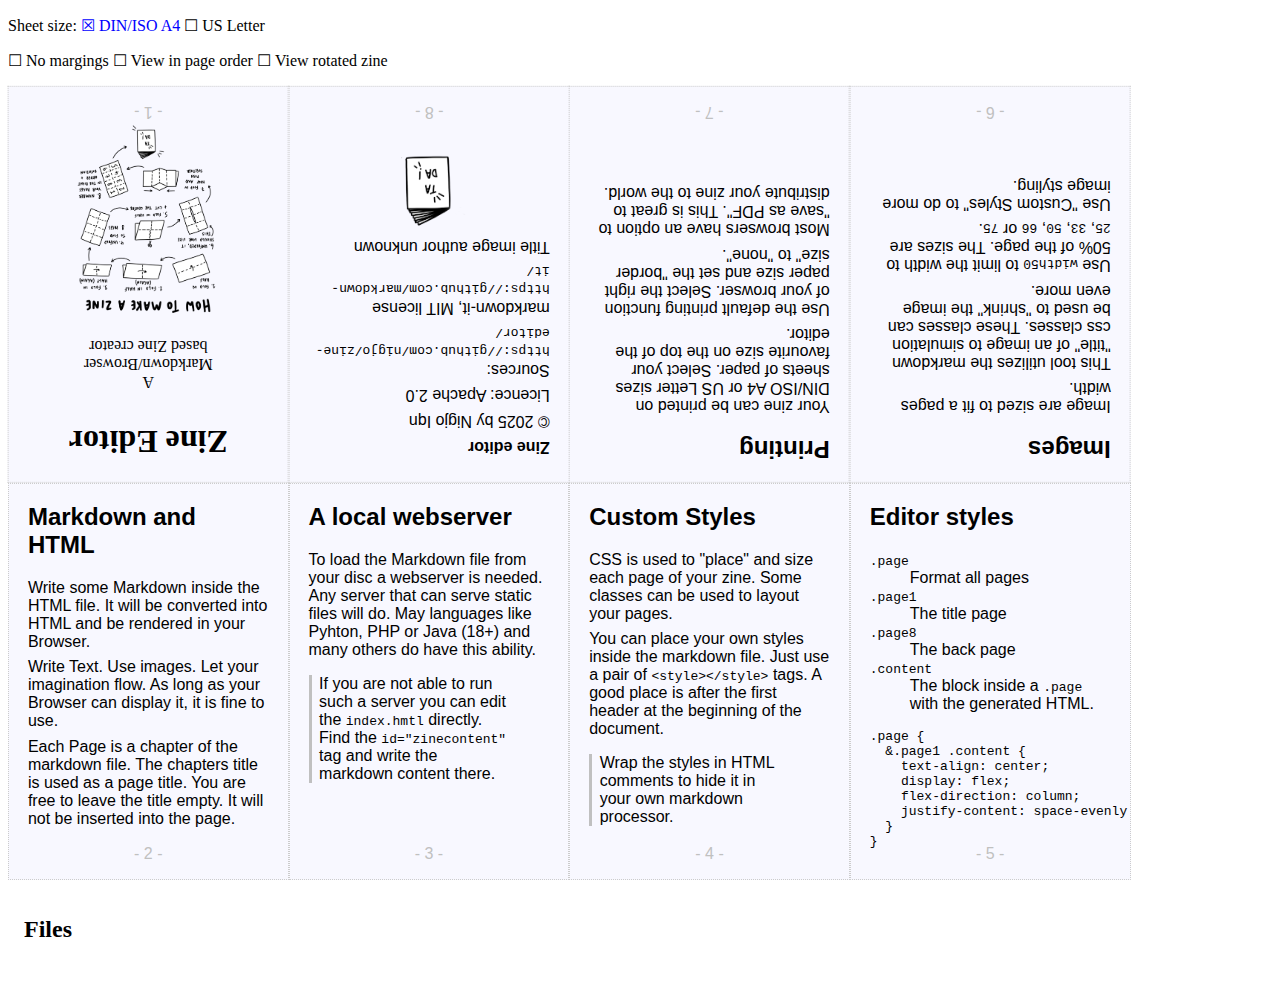
==== index.html @ c8335e8b "A new Zine and its files can be added via drag&drop" ====
<!DOCTYPE html>
<html>
  <head>
    <title>Zine Editor</title>
    <meta charset="UTF-8">
    <meta name="viewport" content="width=device-width, initial-scale=1.0">
    <link rel="icon" href="./favicon.png" sizes="96x96" type="image/png">
    <link rel="stylesheet" href="zine.css" >
    <script src="./markdown-it.min.js"></script>
    <script src="./markdown-it-deflist.min.js"></script>
    <script src="./zine.js"></script>
  </head>
  <body>
    <input class="noprint noview" id="sizeA4" type="radio" name="sheetsize" value="A4" checked>
    <input class="noprint noview" id="sizeLetter" type="radio" name="sheetsize" value="Letter">
    <input class="noprint noview" id="rotate" type="checkbox" name="rotate">
    <input class="noprint noview" id="ordered" type="checkbox" name="ordered">
    <input class="noprint noview" id="borderless" type="checkbox" name="borderless">
    <div class="noprint">
      <p>Sheet size:
        <label class="selector" for="sizeA4">DIN/ISO A4</label>
        <label class="selector" for="sizeLetter">US Letter</label>
      </p>
      <p>
        <label class="selector" for="borderless">No margings</label>
        <label class="selector" for="ordered">View in page order</label>
        <label class="selector" for="rotate">View rotated zine</label>
      </p>
    </div>
    <div id="zine">
      <!-- if do not have a local webserver available, write your
           markdown between the <object>HERE</object> tags -->
      <object id="zinecontent" data="zine.content.md"></object>
    </div>
    <div id="files" class="noprint">
      <h2>Files</h2>
      <div class="filelist"></div>
    </div>
    <template id="pagebase">
      <div class="page">
        <div class="content">
        </div>
        <div class="footer">
          <p class="pagenum">page 1</p>
        </div>
      </div>
    </template>
  </body>
</html>
---- zine.css ----
/* 
    Created on : Feb 11, 2025, 8:22:05 PM
    Author     : nigjo
*/
#sizeA4:checked~#zine{
  --page-width:210mm;
  --page-height:297mm;
}
#sizeLetter:checked~#zine{
  --page-width:8.5in;
  --page-height:11in;
}
#zine{
  position:relative;
  width:var(--page-height);
  height:var(--page-width);
  box-sizing:content-box;
}
object#zinecontent{
  width: 100%;
  height:calc(100% - 1mm);
  box-sizing: border-box;
  margin:0px;
  padding:0px;
  background-color:yellow;
  border:none;
}
.noview{
  display:none;
}
.selector{
  &:before{
    content:'\2610\00A0';
  }
  &:hover{
    cursor:pointer;
  }
}
#sizeA4:checked~div .selector[for=sizeA4]{
  color:blue;
  &:before{
    content:'\2612\00A0';
  }
}
#sizeLetter:checked~div .selector[for=sizeLetter]{
  color:blue;
  &:before{
    content:'\2612\00A0';
  }
}
#rotate:checked~div .selector[for=rotate]{
  color:blue;
  &:before{
    content:'\2612\00A0';
  }
}
#borderless:checked~div .selector[for=borderless]{
  color:blue;
  &:before{
    content:'\2612\00A0';
  }
}
#ordered:checked~div{
  .selector[for=ordered]{
    color:blue;
    &:before{
      content:'\2612\00A0';
    }
  }
  .selector[for=rotate]{
    pointer-events: none;
    color:gray;
  }
}
.page{
  --border:5mm;
  border:1px dotted #CCCCCC;
  background-color:ghostwhite;
  height:calc(var(--page-width) / 2);
  width:calc(var(--page-height) / 4);
  justify-content:space-around;
  position:absolute;
  box-sizing:border-box;
  padding:var(--border);
  overflow:hidden;
  .content{
    height: 100%;
    p{
      margin:2mm 0px;
    }
  }
  .footer{
    position: absolute;
    color:silver;
    bottom:0cm;
    text-align: center;
    width:calc(100% - 2 * var(--border));
  }
  *:first-child{
    margin-top:0px;
  }
  img{
    max-width: 100%;
    max-height: calc(var(--page-width) / 2);
  }
}
#borderless:checked~#zine .page{
  --border:0mm;
}

img.width25{
  max-width:25%;
}
img.width33{
  max-width:33%;
}
img.width50{
  max-width:50%;
}
img.width66{
  max-width:66%;
}
img.width75{
  max-width:75%;
}
img.width200{
  max-width:200%;
}
img.heightOrg{
  max-height:initial;
}
img.height25{
  max-height:calc(var(--page-width) / 2 * .25);
}
img.height33{
  max-height:calc(var(--page-width) / 2 * .33);
}
img.height50{
  max-height:calc(var(--page-width) / 2 * .50);
}
img.height66{
  max-height:calc(var(--page-width) / 2 * .66);
}
img.height75{
  max-height:calc(var(--page-width) / 2 * .75);
}
p:has(img.fullSize) {
  img{
    object-fit: cover;
    height: calc(var(--page-width) / 2 - 2 * var(--border));
    width:calc(var(--page-height) / 4 - 2 * var(--border));
  }
  position:absolute !important;
  top:var(--border);
  left:var(--border);
  z-index:2;
}


.page1,.page8,.page7,.page6{
  top:0cm;
  transform:rotate(180deg);
}
.page2,.page3,.page4,.page5{
  top:calc(var(--page-width) / 2);
}

.page1,.page2{
  left:0cm;
}
.page3,.page8{
  left:calc(var(--page-height) / 4 * 1);
}
.page4,.page7{
  left:calc(var(--page-height) / 4 * 2);
}
.page5,.page6{
  left:calc(var(--page-height) / 4 * 3);
}

#files{
  padding:1em;
  box-sizing: border-box;
  .filelist{
    display:flex;
    flex-direction: row;
    flex-wrap: wrap;
    justify-content:flex-start;
    figure{
      border:1px solid black;
      width:10em;
      min-height:10em;
      margin: 1em;
      button{
        border:none;
        font-size: 1.5em;
      }
      *{
        max-width:100%;
      }
    }
    figcaption{
      font-family: monospace;
      font-size: .8em;
    }
  }
}

body.dragging {
  overflow: hidden;
  * {pointer-events: none;}
  #files {
    pointer-events: all;
    position:fixed;
    overflow: auto;
    z-index: 100;
    top:0px;left:0px;
    width:100%;height:100%;
    background-color:rgba(255,255,255,.9);
    *{

    }
  }
}

@media screen{
  #rotate:checked~#zine{
    transform:rotate(180deg);
    transform-origin:center;
  }
  #ordered:checked~#zine{
    transform:none;
    width:calc(var(--page-height) + 2em + 1px);
    #zinecontent{
      display:flex;
      flex-direction: row;
      flex-wrap: wrap;
      .page{
        position:relative;
        top:initial;
        left:initial;
        transform:none;
        min-width:calc(var(--page-height) / 4);
        margin-bottom:1em;
      }
      .page1{
        margin-left:calc(var(--page-height) / 4);
      }
      .page1,.page3,.page5,.page7{
        margin-right:1em;
      }
    }
    height: initial;
  }
}

@media print{
  body{margin:0mm;padding:0mm;box-sizing:border-box;};
  .page{
    background-color: initial;
    border:none;
  }
  .pagenum,.noprint{
    display:none;
  }
}
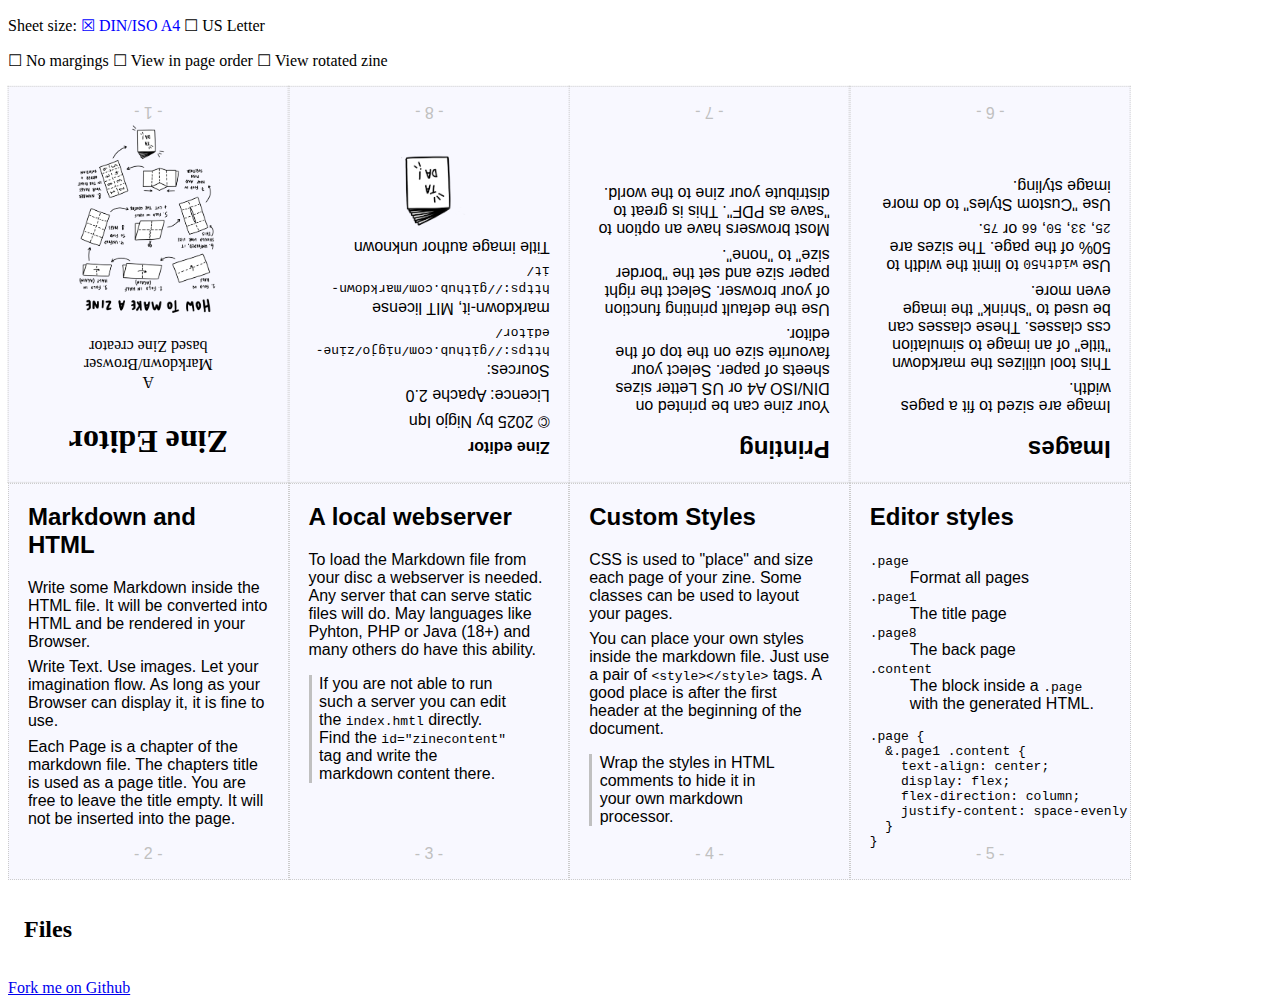
==== commit 6d6a1046: "added: github link in footer" ====
--- a/index.html
+++ b/index.html
@@ -45,5 +45,8 @@
         </div>
       </div>
     </template>
+    <footer class="noprint">
+      <a href="https://github.com/nigjo/zine-editor/">Fork me on Github</a>
+    </footer>
   </body>
 </html>
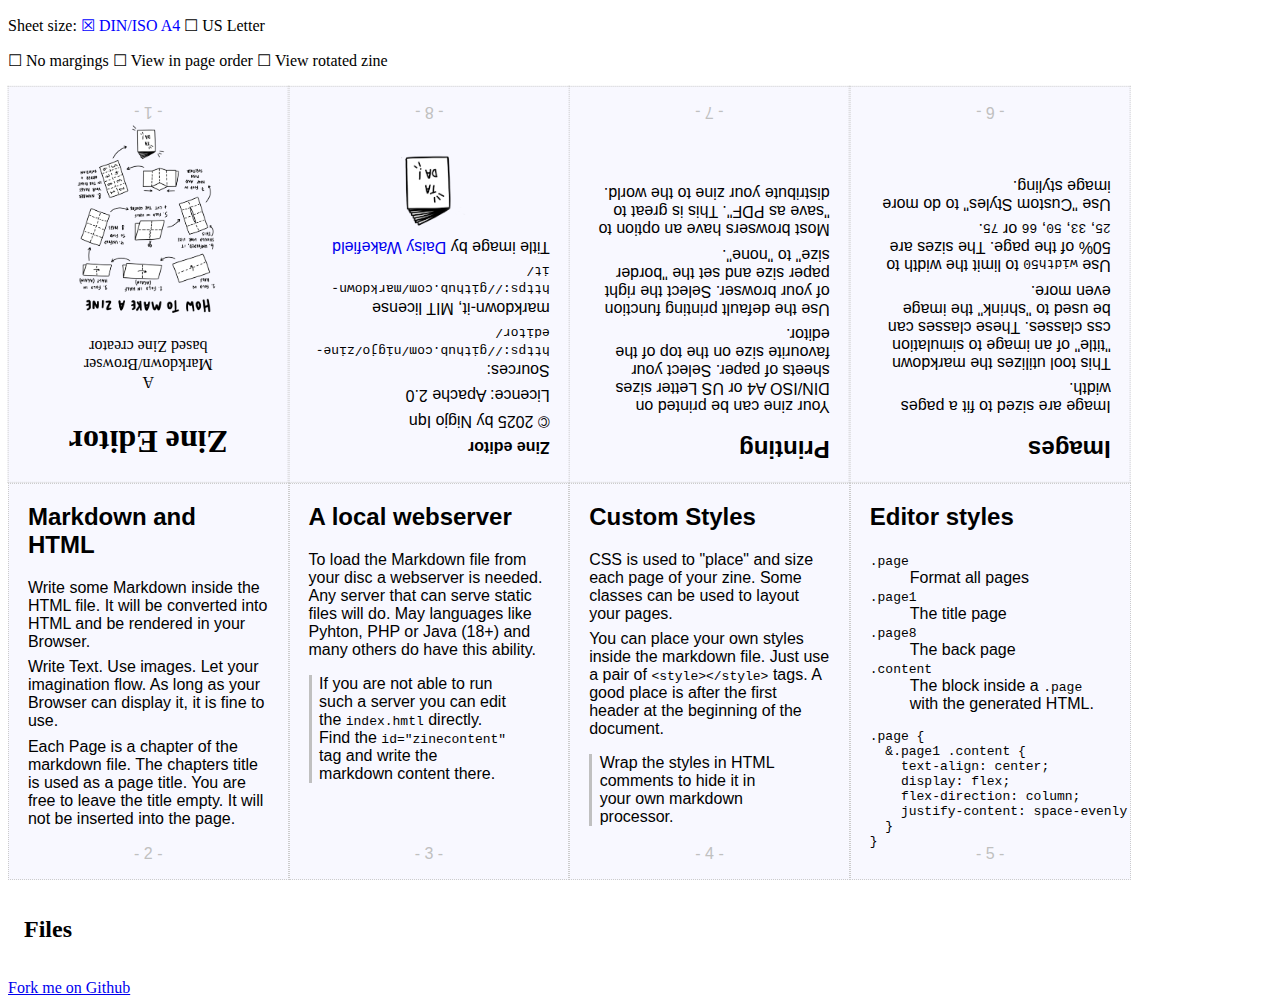
==== commit fce83ea4: "moved "sample zine: userguide" to "userguide" subdir moved page resources to "res" folder" ====
--- a/index.html
+++ b/index.html
@@ -5,10 +5,10 @@
     <meta charset="UTF-8">
     <meta name="viewport" content="width=device-width, initial-scale=1.0">
     <link rel="icon" href="./favicon.png" sizes="96x96" type="image/png">
-    <link rel="stylesheet" href="zine.css" >
-    <script src="./markdown-it.min.js"></script>
-    <script src="./markdown-it-deflist.min.js"></script>
-    <script src="./zine.js"></script>
+    <link rel="stylesheet" href="res/zine.css" >
+    <script src="res/markdown-it.min.js"></script>
+    <script src="res/markdown-it-deflist.min.js"></script>
+    <script src="res/zine.js"></script>
   </head>
   <body>
     <input class="noprint noview" id="sizeA4" type="radio" name="sheetsize" value="A4" checked>
@@ -30,7 +30,8 @@
     <div id="zine">
       <!-- if do not have a local webserver available, write your
            markdown between the <object>HERE</object> tags -->
-      <object id="zinecontent" data="zine.content.md"></object>
+      <object id="zinecontent" data-basedir="userguide"
+              data="userguide/zine.content.md"></object>
     </div>
     <div id="files" class="noprint">
       <h2>Files</h2>
--- a/res/zine.css
+++ b/res/zine.css
@@ -0,0 +1,266 @@
+/* 
+    Created on : Feb 11, 2025, 8:22:05 PM
+    Author     : nigjo
+*/
+#sizeA4:checked~#zine{
+  --page-width:210mm;
+  --page-height:297mm;
+}
+#sizeLetter:checked~#zine{
+  --page-width:8.5in;
+  --page-height:11in;
+}
+#zine{
+  position:relative;
+  width:var(--page-height);
+  height:var(--page-width);
+  box-sizing:content-box;
+}
+object#zinecontent{
+  width: 100%;
+  height:calc(100% - 1mm);
+  box-sizing: border-box;
+  margin:0px;
+  padding:0px;
+  background-color:yellow;
+  border:none;
+}
+.noview{
+  display:none;
+}
+.selector{
+  &:before{
+    content:'\2610\00A0';
+  }
+  &:hover{
+    cursor:pointer;
+  }
+}
+#sizeA4:checked~div .selector[for=sizeA4]{
+  color:blue;
+  &:before{
+    content:'\2612\00A0';
+  }
+}
+#sizeLetter:checked~div .selector[for=sizeLetter]{
+  color:blue;
+  &:before{
+    content:'\2612\00A0';
+  }
+}
+#rotate:checked~div .selector[for=rotate]{
+  color:blue;
+  &:before{
+    content:'\2612\00A0';
+  }
+}
+#borderless:checked~div .selector[for=borderless]{
+  color:blue;
+  &:before{
+    content:'\2612\00A0';
+  }
+}
+#ordered:checked~div{
+  .selector[for=ordered]{
+    color:blue;
+    &:before{
+      content:'\2612\00A0';
+    }
+  }
+  .selector[for=rotate]{
+    pointer-events: none;
+    color:gray;
+  }
+}
+.page{
+  --border:5mm;
+  border:1px dotted #CCCCCC;
+  background-color:ghostwhite;
+  height:calc(var(--page-width) / 2);
+  width:calc(var(--page-height) / 4);
+  justify-content:space-around;
+  position:absolute;
+  box-sizing:border-box;
+  padding:var(--border);
+  overflow:hidden;
+  .content{
+    height: 100%;
+    p{
+      margin:2mm 0px;
+    }
+  }
+  .footer{
+    position: absolute;
+    color:silver;
+    bottom:0cm;
+    text-align: center;
+    width:calc(100% - 2 * var(--border));
+  }
+  *:first-child{
+    margin-top:0px;
+  }
+  img{
+    max-width: 100%;
+    max-height: calc(var(--page-width) / 2);
+  }
+}
+#borderless:checked~#zine .page{
+  --border:0mm;
+}
+
+img.width25{
+  max-width:25%;
+}
+img.width33{
+  max-width:33%;
+}
+img.width50{
+  max-width:50%;
+}
+img.width66{
+  max-width:66%;
+}
+img.width75{
+  max-width:75%;
+}
+img.width200{
+  max-width:200%;
+}
+img.heightOrg{
+  max-height:initial;
+}
+img.height25{
+  max-height:calc(var(--page-width) / 2 * .25);
+}
+img.height33{
+  max-height:calc(var(--page-width) / 2 * .33);
+}
+img.height50{
+  max-height:calc(var(--page-width) / 2 * .50);
+}
+img.height66{
+  max-height:calc(var(--page-width) / 2 * .66);
+}
+img.height75{
+  max-height:calc(var(--page-width) / 2 * .75);
+}
+p:has(img.fullSize) {
+  img{
+    object-fit: cover;
+    height: calc(var(--page-width) / 2 - 2 * var(--border));
+    width:calc(var(--page-height) / 4 - 2 * var(--border));
+  }
+  position:absolute !important;
+  top:var(--border);
+  left:var(--border);
+  z-index:2;
+}
+
+
+.page1,.page8,.page7,.page6{
+  top:0cm;
+  transform:rotate(180deg);
+}
+.page2,.page3,.page4,.page5{
+  top:calc(var(--page-width) / 2);
+}
+
+.page1,.page2{
+  left:0cm;
+}
+.page3,.page8{
+  left:calc(var(--page-height) / 4 * 1);
+}
+.page4,.page7{
+  left:calc(var(--page-height) / 4 * 2);
+}
+.page5,.page6{
+  left:calc(var(--page-height) / 4 * 3);
+}
+
+#files{
+  padding:1em;
+  box-sizing: border-box;
+  .filelist{
+    display:flex;
+    flex-direction: row;
+    flex-wrap: wrap;
+    justify-content:flex-start;
+    figure{
+      border:1px solid black;
+      width:10em;
+      min-height:10em;
+      margin: 1em;
+      button{
+        border:none;
+        font-size: 1.5em;
+      }
+      *{
+        max-width:100%;
+      }
+    }
+    figcaption{
+      font-family: monospace;
+      font-size: .8em;
+    }
+  }
+}
+
+body.dragging {
+  overflow: hidden;
+  * {pointer-events: none;}
+  #files {
+    pointer-events: all;
+    position:fixed;
+    overflow: auto;
+    z-index: 100;
+    top:0px;left:0px;
+    width:100%;height:100%;
+    background-color:rgba(255,255,255,.9);
+    *{
+
+    }
+  }
+}
+
+@media screen{
+  #rotate:checked~#zine{
+    transform:rotate(180deg);
+    transform-origin:center;
+  }
+  #ordered:checked~#zine{
+    transform:none;
+    width:calc(var(--page-height) + 2em + 1px);
+    #zinecontent{
+      display:flex;
+      flex-direction: row;
+      flex-wrap: wrap;
+      .page{
+        position:relative;
+        top:initial;
+        left:initial;
+        transform:none;
+        min-width:calc(var(--page-height) / 4);
+        margin-bottom:1em;
+      }
+      .page1{
+        margin-left:calc(var(--page-height) / 4);
+      }
+      .page1,.page3,.page5,.page7{
+        margin-right:1em;
+      }
+    }
+    height: initial;
+  }
+}
+
+@media print{
+  body{margin:0mm;padding:0mm;box-sizing:border-box;};
+  .page{
+    background-color: initial;
+    border:none;
+  }
+  .pagenum,.noprint{
+    display:none;
+  }
+}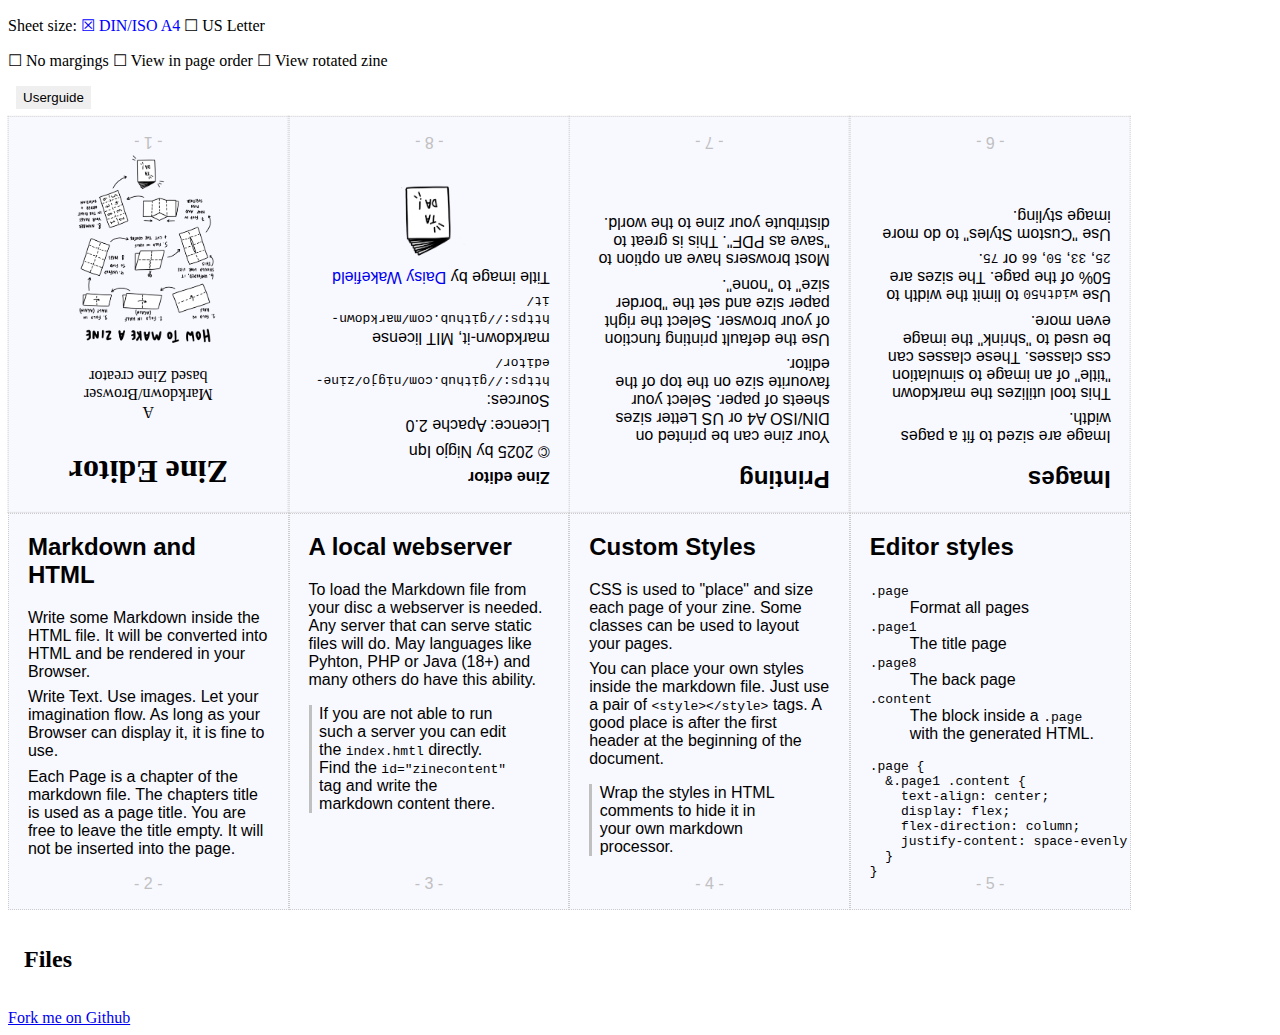
==== commit bb6e2fee: "Add Button to reload the "userguide"" ====
--- a/index.html
+++ b/index.html
@@ -27,6 +27,9 @@
         <label class="selector" for="rotate">View rotated zine</label>
       </p>
     </div>
+    <nav class="noprint">
+      <button onclick="loadZine('userguide','zine.content.md')">Userguide</button>
+    </nav>
     <div id="zine">
       <!-- if do not have a local webserver available, write your
            markdown between the <object>HERE</object> tags -->
--- a/res/zine.css
+++ b/res/zine.css
@@ -15,6 +15,18 @@
   width:var(--page-height);
   height:var(--page-width);
   box-sizing:content-box;
+}
+nav{
+  margin:2mm;
+  button{
+    border:none;
+    padding:1mm 2mm;
+    &:hover{
+      background-color:darkblue;
+      color:aliceblue;
+      cursor:pointer;
+    }
+  }
 }
 object#zinecontent{
   width: 100%;
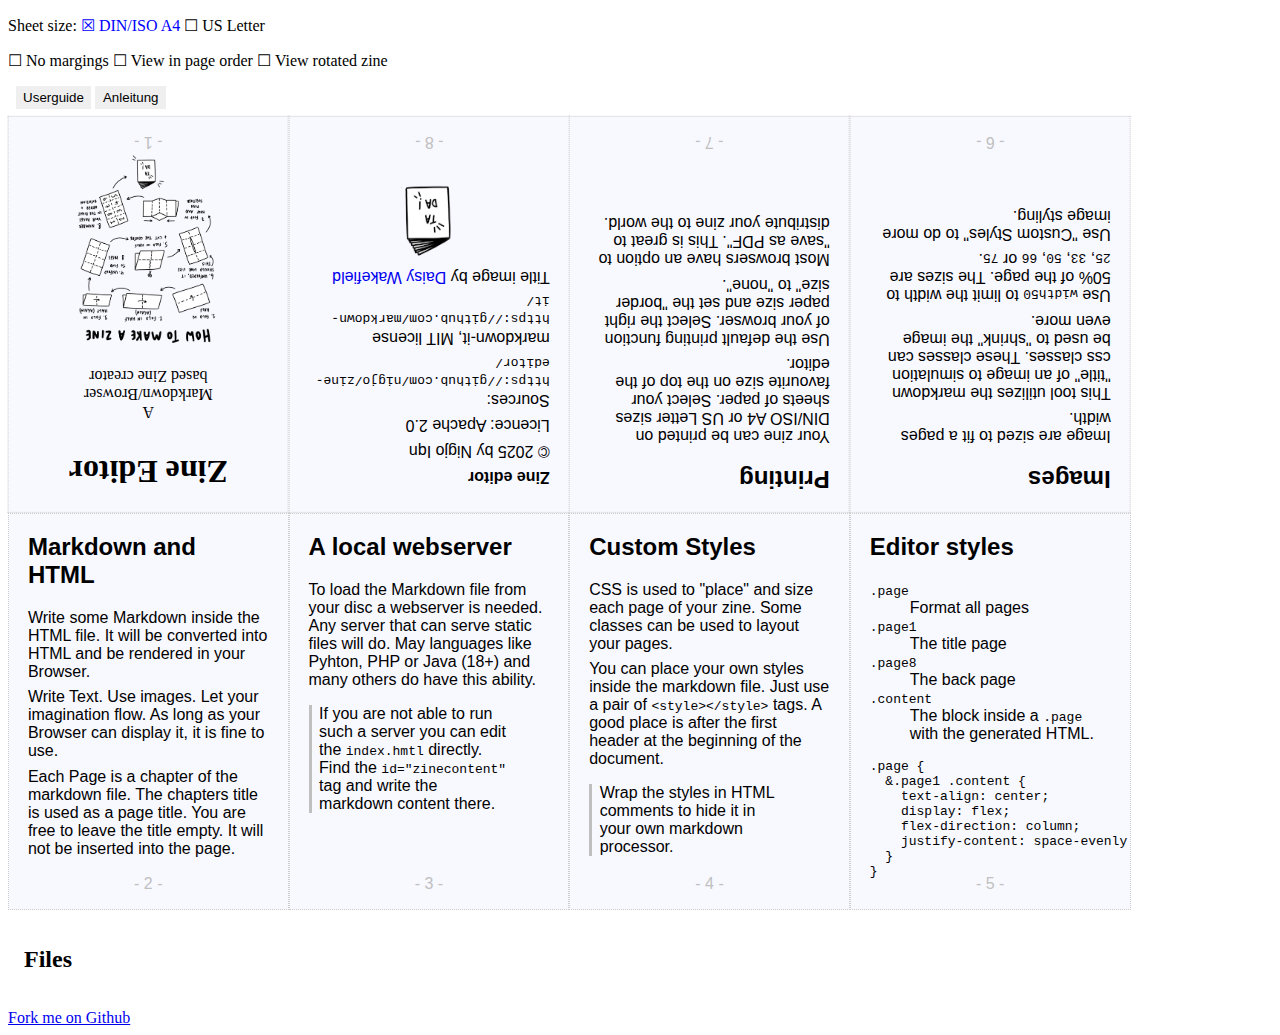
==== commit c62d86c3: "added: German Userguide" ====
--- a/index.html
+++ b/index.html
@@ -29,6 +29,7 @@
     </div>
     <nav class="noprint">
       <button onclick="loadZine('userguide','zine.content.md')">Userguide</button>
+      <button onclick="loadZine('userguide','zine.content_de.md')">Anleitung</button>
     </nav>
     <div id="zine">
       <!-- if do not have a local webserver available, write your
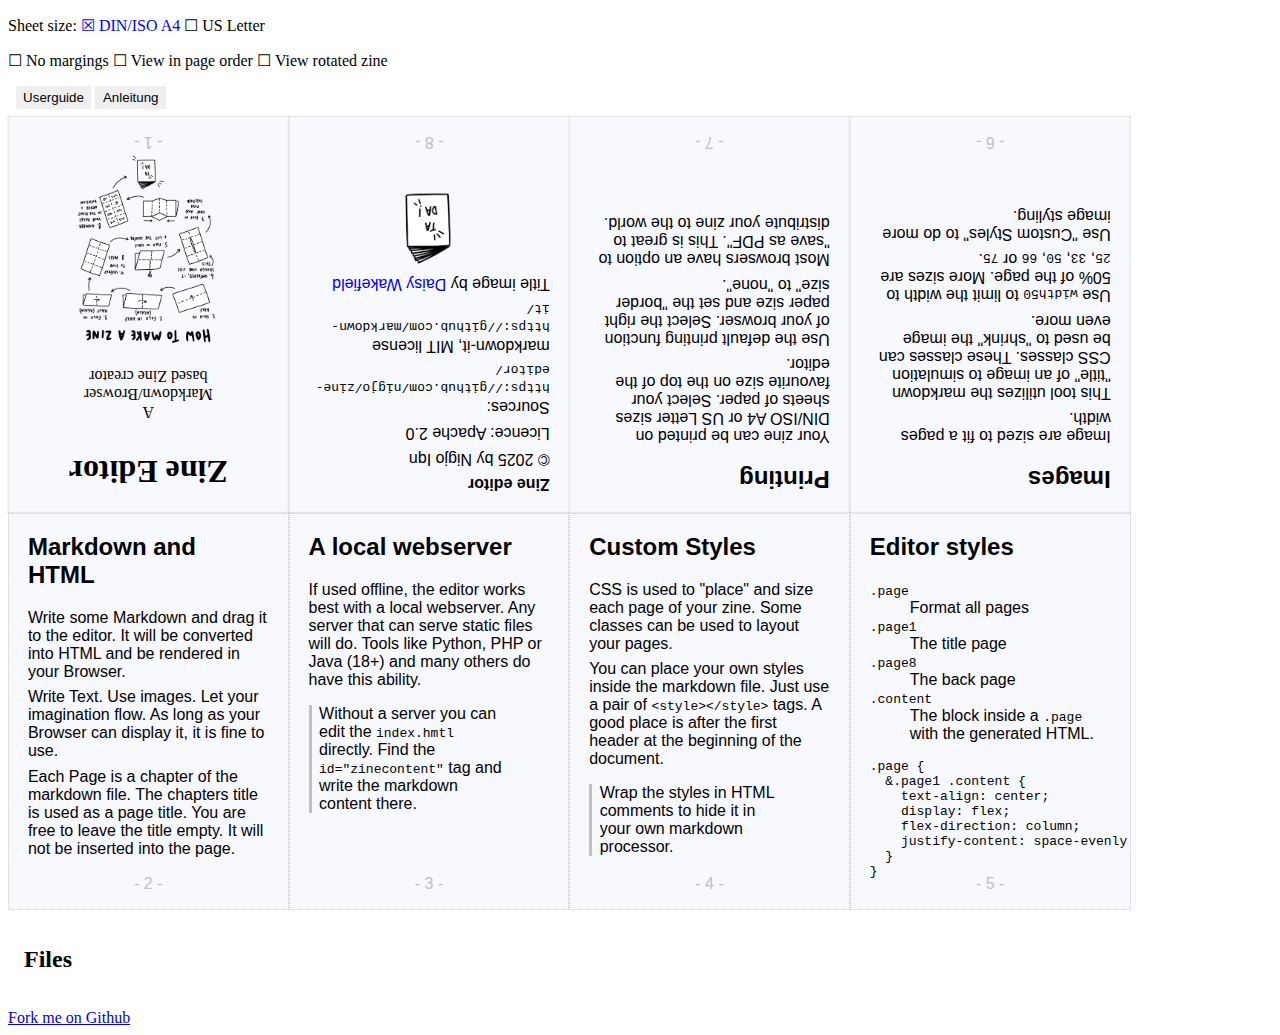
==== commit bd573e08: "changed: FileManager is now a class changed: Errors on page load as "Zine text"" ====
--- a/index.html
+++ b/index.html
@@ -33,9 +33,8 @@
     </nav>
     <div id="zine">
       <!-- if do not have a local webserver available, write your
-           markdown between the <object>HERE</object> tags -->
-      <object id="zinecontent" data-basedir="userguide"
-              data="userguide/zine.content.md"></object>
+           markdown between the <div id="zinecontent"></div> tags -->
+      <div id="zinecontent"></div>
     </div>
     <div id="files" class="noprint">
       <h2>Files</h2>
--- a/res/zine.css
+++ b/res/zine.css
@@ -109,7 +109,7 @@
     width:calc(100% - 2 * var(--border));
   }
   *:first-child{
-    margin-top:0px;
+    margin-top:0px !important;
   }
   img{
     max-width: 100%;
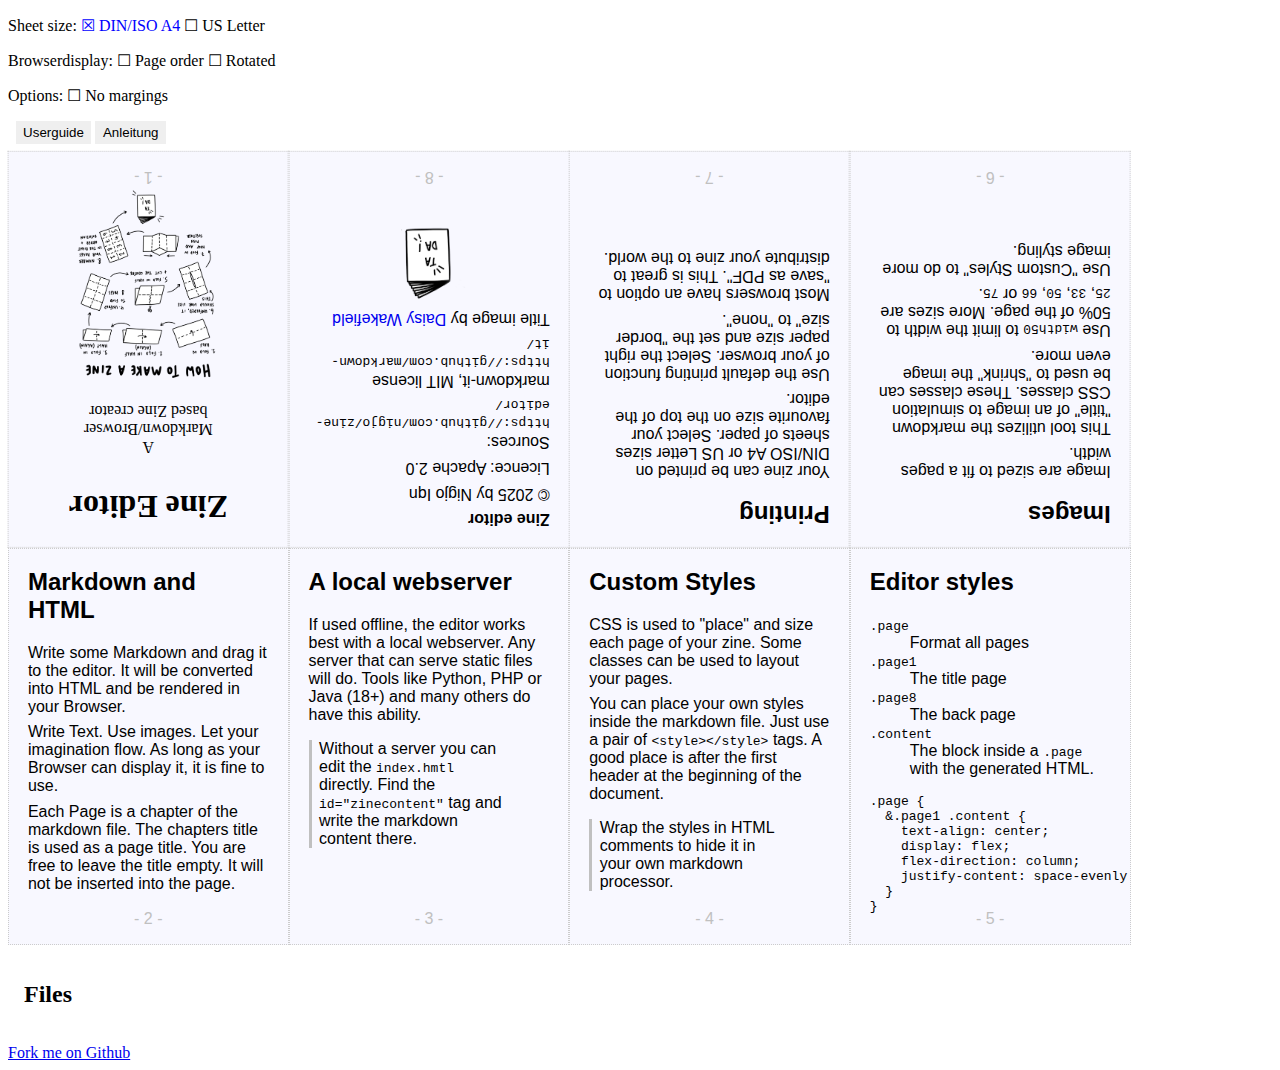
==== commit ec93d2f3: "changed: reorder settings" ====
--- a/index.html
+++ b/index.html
@@ -16,15 +16,15 @@
     <input class="noprint noview" id="rotate" type="checkbox" name="rotate">
     <input class="noprint noview" id="ordered" type="checkbox" name="ordered">
     <input class="noprint noview" id="borderless" type="checkbox" name="borderless">
-    <div class="noprint">
+    <div class="options noprint">
       <p>Sheet size:
         <label class="selector" for="sizeA4">DIN/ISO A4</label>
         <label class="selector" for="sizeLetter">US Letter</label>
-      </p>
-      <p>
+      </p><p>Browserdisplay:
+        <label class="selector" for="ordered">Page order</label>
+        <label class="selector" for="rotate">Rotated</label>
+      </p><p>Options:
         <label class="selector" for="borderless">No margings</label>
-        <label class="selector" for="ordered">View in page order</label>
-        <label class="selector" for="rotate">View rotated zine</label>
       </p>
     </div>
     <nav class="noprint">
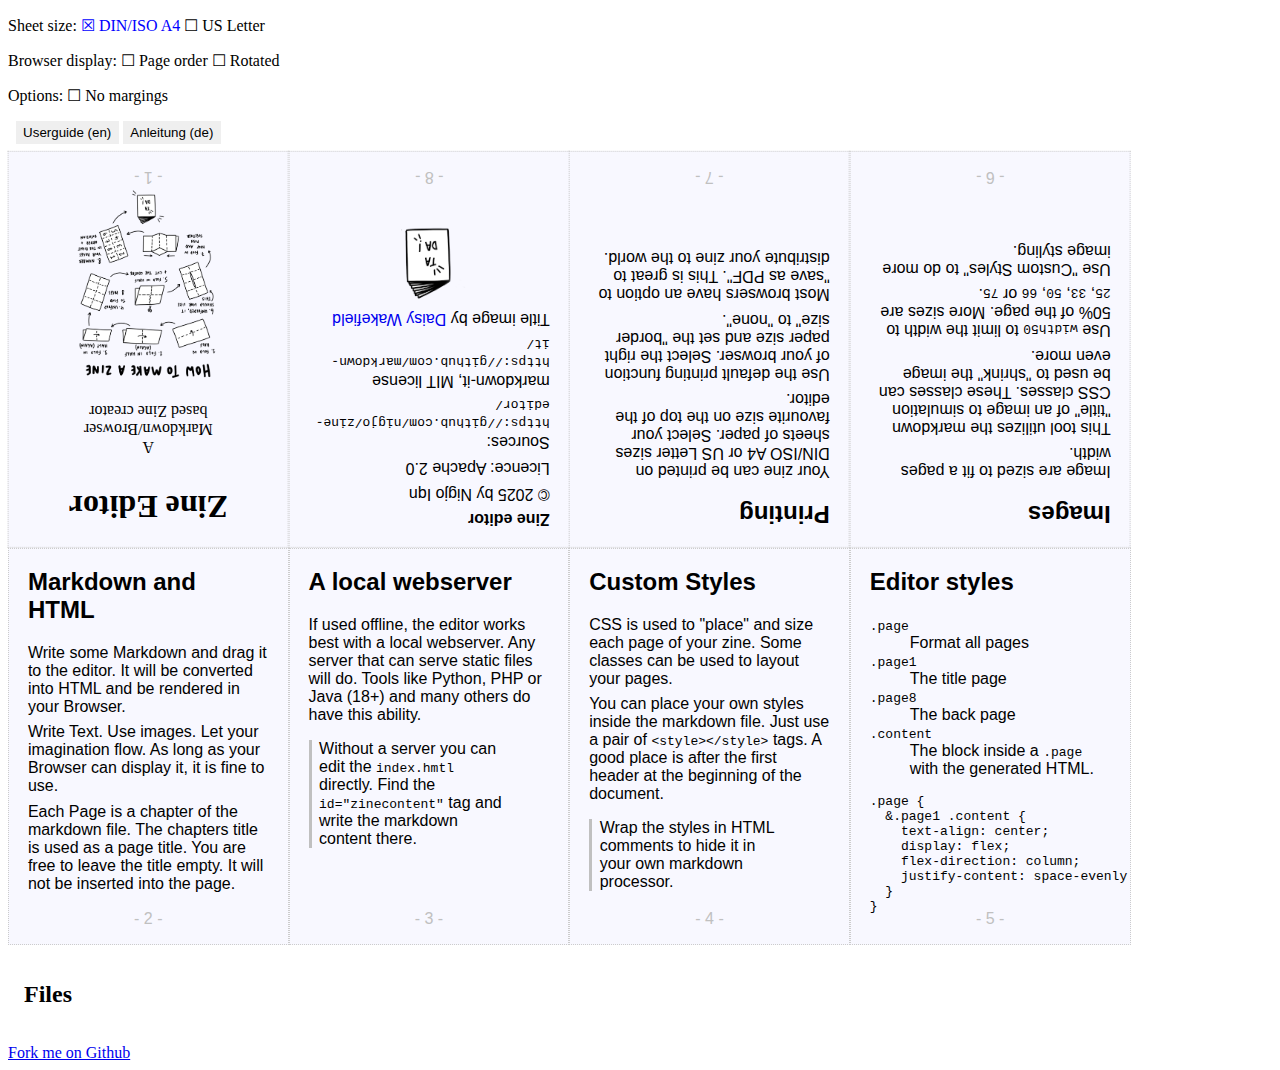
==== commit 700ab1d8: "added: new localization to german" ====
--- a/index.html
+++ b/index.html
@@ -1,7 +1,7 @@
 <!DOCTYPE html>
 <html>
   <head>
-    <title>Zine Editor</title>
+    <title data-l10n="head.title">Zine Editor</title>
     <meta charset="UTF-8">
     <meta name="viewport" content="width=device-width, initial-scale=1.0">
     <link rel="icon" href="./favicon.png" sizes="96x96" type="image/png">
@@ -17,19 +17,19 @@
     <input class="noprint noview" id="ordered" type="checkbox" name="ordered">
     <input class="noprint noview" id="borderless" type="checkbox" name="borderless">
     <div class="options noprint">
-      <p>Sheet size:
-        <label class="selector" for="sizeA4">DIN/ISO A4</label>
-        <label class="selector" for="sizeLetter">US Letter</label>
-      </p><p>Browserdisplay:
-        <label class="selector" for="ordered">Page order</label>
-        <label class="selector" for="rotate">Rotated</label>
-      </p><p>Options:
-        <label class="selector" for="borderless">No margings</label>
+      <p><span data-l10n="option.sheet_size">Sheet size</span>:
+        <label class="selector" for="sizeA4" data-l10n="option.sheet_a4">DIN/ISO A4</label>
+        <label class="selector" for="sizeLetter" data-l10n="option.sheet_letter">US Letter</label>
+      </p><p><span data-l10n="option.view">Browser display</span>:
+        <label class="selector" for="ordered" data-l10n="option.view_ordered">Page order</label>
+        <label class="selector" for="rotate" data-l10n="option.view_rotated">Rotated</label>
+      </p><p><span data-l10n="option.more">Options</span>:
+        <label class="selector" for="borderless" data-l10n="option.no_margin">No margings</label>
       </p>
     </div>
     <nav class="noprint">
-      <button onclick="loadZine('userguide','zine.content.md')">Userguide</button>
-      <button onclick="loadZine('userguide','zine.content_de.md')">Anleitung</button>
+      <button onclick="loadZine('userguide', 'zine.content.md')">Userguide (en)</button>
+      <button onclick="loadZine('userguide', 'zine.content_de.md')">Anleitung (de)</button>
     </nav>
     <div id="zine">
       <!-- if do not have a local webserver available, write your
@@ -37,7 +37,7 @@
       <div id="zinecontent"></div>
     </div>
     <div id="files" class="noprint">
-      <h2>Files</h2>
+      <h2 data-l10n="head.files">Files</h2>
       <div class="filelist"></div>
     </div>
     <template id="pagebase">
@@ -50,7 +50,18 @@
       </div>
     </template>
     <footer class="noprint">
-      <a href="https://github.com/nigjo/zine-editor/">Fork me on Github</a>
+      <a href="https://github.com/nigjo/zine-editor/" data-l10n="footer.github">Fork me on Github</a>
     </footer>
+    <script type="application/json" id="lang_de">{
+      "option.sheet_size": "Papiergröße",
+      "option.view": "Browseranzeige",
+      "option.view_ordered": "Seitenreihenfolge",
+      "option.view_rotated": "Anzeige umdrehen",
+      "option.more": "Einstellungen",
+      "option.no_margin": "Ohne Rand",
+      "head.files": "Dateien",
+      "footer.github": "Bearbeite mich bei Github"
+      }</script>
+    <script src="res/lang.js"></script>
   </body>
 </html>
--- a/res/zine.css
+++ b/res/zine.css
@@ -25,6 +25,13 @@
       background-color:darkblue;
       color:aliceblue;
       cursor:pointer;
+    }
+  }
+  &.local{
+    button{
+      cursor: initial;
+      pointer-events:none;
+      color:silver;
     }
   }
 }
@@ -267,7 +274,7 @@
 }
 
 @media print{
-  body{margin:0mm;padding:0mm;box-sizing:border-box;};
+  body{margin:0mm;padding:0mm;box-sizing:border-box;}
   .page{
     background-color: initial;
     border:none;
